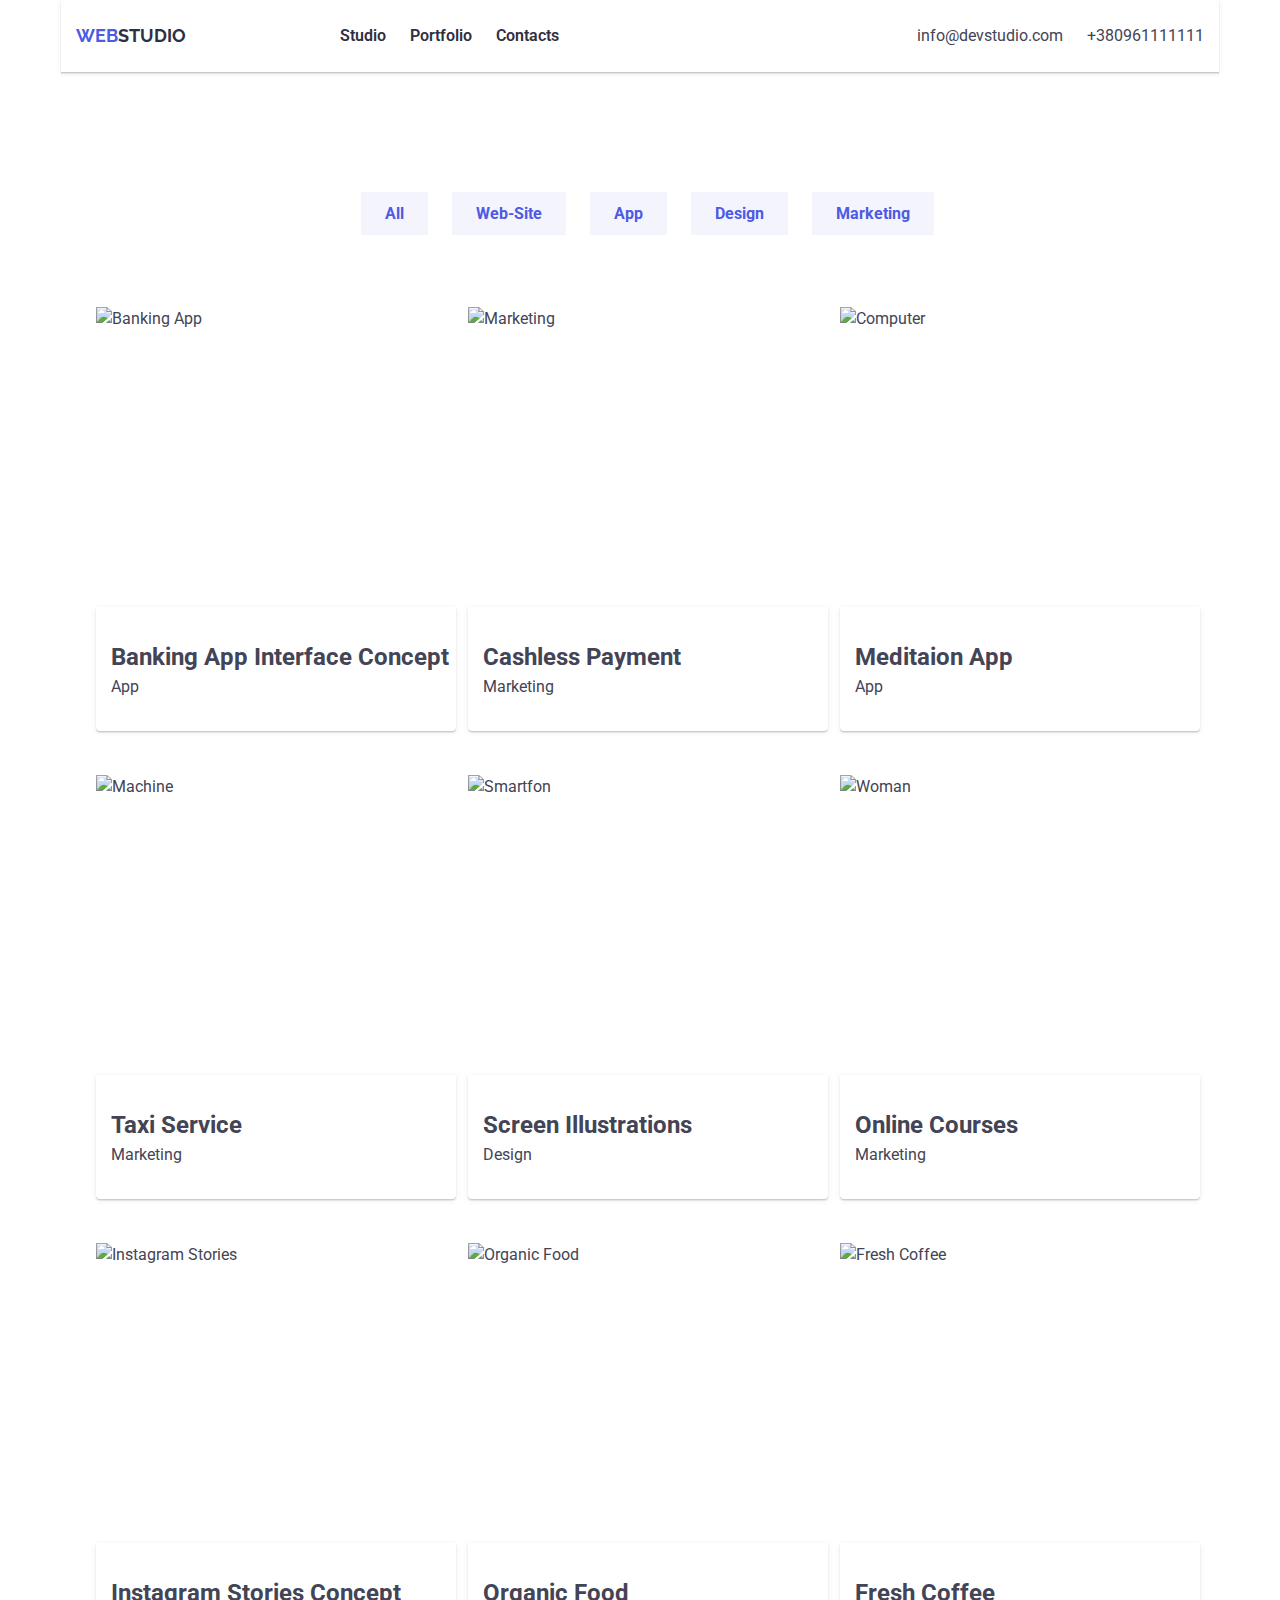
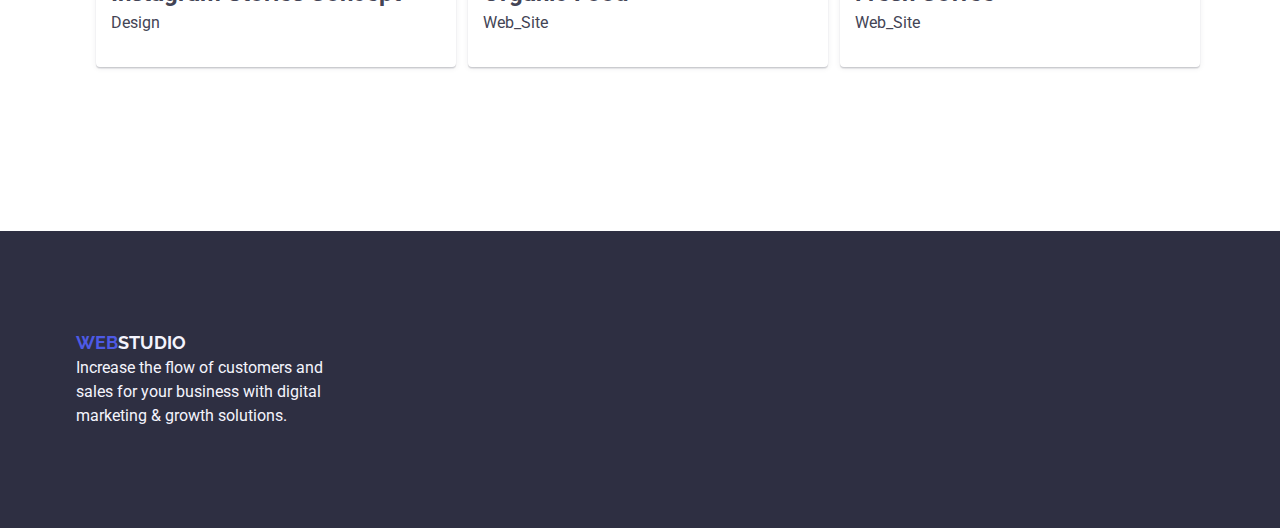
==== portfolio.html @ 5ba0e7d8 "Правки" ====
<!DOCTYPE html>
<html lang="en">
<head>
    <meta charset="UTF-8">
    <meta http-equiv="X-UA-Compatible" content="IE=edge">
    <meta name="viewport" content="width=device-width, initial-scale=1.0">
    <link rel="preconnect" href="https://fonts.googleapis.com">
    <link rel="preconnect" href="https://fonts.gstatic.com" crossorigin>
    <link href="https://fonts.googleapis.com/css2?family=Raleway:wght@700&family=Roboto:wght@400;500;700;900&display=swap" rel="stylesheet">
    <link rel="stylesheet" href="https://cdnjs.cloudflare.com/ajax/libs/modern-normalize/1.1.0/modern-normalize.min.css">
    <link rel="stylesheet" href="styles/styles.css">
    <title>Portfolio</title>
</head>
<body>
    
    <header>
        <div class=" logo-menu container">
        <a class="logo link" href="./index.html">Web<span class="logo-web">Studio</span></a>
        <nav class="menu">
            <ul class=" menu list">
                <li><a class="menu-linl link" href="./index.html">Studio</a></li>  
                <li><a class="menu-linl link" href="./portfolio.html">Portfolio</a></li> 
                <li><a class="menu-linl link" href="">Contacts</a></li>
            </ul>
        </nav>
        <ul class="contakt  list" >
            <li><a class="contakt-link link" href="meilto:info@devstudio.com">info@devstudio.com</a></li>
            <li><a class="contakt-link link" href="tel:+380961111111">+380961111111</a></li>
        </ul>
        </div>
    </header>
    
    <main>
        <section class="section">
            <div class="container">
            <h1 class="visuaiiy-hidden">
                Portfolio
            </h1>
            <ul class="portfoio-list list">
                <li><button class="portfoio-button " type="button" > All </button></li>
                <li><button class="portfoio-button " type="button" > Web-Site </button></li>
                <li><button class="portfoio-button" type="button"> App </button></li>
                <li><button class="portfoio-button" type="button">Design</button></li>
                <li><button class="portfoio-button" type="button">Marketing</button></li>
            </ul>
            
            <ul class="portfolio-set list">
                <li class="portfolio-map" >
                        <a class="link" href="">
                            <img class="img-map"src="./images/blank.jpg" alt="Banking App" width="360" height="300">
                            <div class="portf-supimg">
                                <h2 class="supimg potf-supimg">Banking App Interface Concept</h2>
                                <p class="portfolio-all">App</p>
                            </div>
                                
                        </a>
                    </li>
                
                <li class="portfolio-map">
                    <a class="link" href="">
                        <img class="img-map" src="./images/qrcode.jpg" alt="Marketing" width="360" height="300">
                        <div class="portf-supimg">
                            <h2 class="supimg potf-supimg">Cashless Payment</h2>
                            <p class="portfolio-all">Marketing</p>
                        </div>
                        
                    </a>
                </li >
                <li class="portfolio-map">
                    <a class="link" href="">
                        <img class="img-map" src="./images/computer1.png" alt="Computer" width="360" height="300">
                        <div class="portf-supimg">
                            <h2 class="supimg potf-supimg">Meditaion App</h2>
                            <p class="portfolio-all">App</p>
                        </div>
                        
                    </a>
                </li>
                <li class="portfolio-map">
                    <a class="link" href="">
                        <img class="img-map" src="./images/machine.jpg" alt="Machine" width="360" height="300">
                        <div class="portf-supimg">
                            <h2 class="supimg potf-supimg">Taxi Service</h2>
                            <p class="portfolio-all">Marketing</p>
                        </div>
                        
                    </a>
                </li>
                <li class="portfolio-map">
                    <a class="link" href="">
                        <img class="img-map" src="./images/smartfon.jpg" alt="Smartfon" width="360" height="300">
                        <div class="portf-supimg">
                            <h2 class="supimg potf-supimg">Screen Illustrations</h2>
                            <p class="portfolio-all">Design</p>
                        </div>
                        
                    </a>
                </li >
                <li class="portfolio-map">
                    <a class="link" href="">
                        <img class="img-map" src="./images/woman.jpg" alt="Woman" width="360" height="300">
                        <div class="portf-supimg">
                            <h2 class="supimg potf-supimg">Online Courses</h2>
                            <p class="portfolio-all">Marketing</p>
                        </div>
                        
                    </a>
                </li >
                <li class="portfolio-map">
                    <a class="link" href="">
                        <img class="img-map" src="./images/storis.jpg" alt="Instagram Stories" width="360" height="300">
                        <div class="portf-supimg">
                            <h2 class="supimg potf-supimg">Instagram Stories Concept</h2>
                            <p class="portfolio-all">Design</p>
                        </div>
                        
                    </a>
                </li >
                <li class="portfolio-map">
                    <a class="link" href="">
                        <img class="img-map" src="./images/green.jpg" alt="Organic Food" width="360" height="300">
                        <div class="portf-supimg">
                            <h2 class="supimg potf-supimg">Organic Food</h2>
                            <p class="portfolio-all">Web_Site</p>
                        </div>
                    </a>
                        
                        
                </li>
                <li class="portfolio-map">
                    <a class="link" href="">
                        <img class="img-map" src="./images/coffee.jpg" alt="Fresh Coffee" width="360" height="300">
                        <div class="portf-supimg">
                            <h2 class="supimg potf-supimg">Fresh Coffee</h2>
                            <p class="portfolio-all">Web_Site</p>
                        </div>
                        
                    </a>
                </li>
            </ul>
            </div>
        </section>
    </main>
    <footer class="stile-footer" >
        <div class="container">
        <a class="logo-footer link" href="./index.html">Web<span class="logo-web1">Studio</span></a>
        <p class="foot-text">Increase the flow of customers and sales for your business with digital marketing & growth solutions.</p>
        </div>
    </footer>
</body>
</html>
---- styles/styles.css ----
:root{
    --page-background-color:#FFFFFF;
    --color-shade: #F4F4FD;
    --page-colortext:#434455;
    --color-second:#2E2F42;
    --color-link:#4D5AE5;
    --color-activ:#404BBF;
    
}

body{
    font-family: 'Roboto', sans-serif;
    font-weight: 400 ;
    font-size: 16px;
    line-height: 1.5;
    color: var(--page-colortext);
    background-color:var(--page-background-color);
} 
.list{
    list-style: none;
    margin: 0;
    padding: 0;
}
.link{
    text-decoration: none;
    color: var(--page-colortext);
    
}
.visuaiiy-hidden{
    position: absolute;
    width: 1px;
    height: 1px;
    margin: -1px;
    border: 0;
    padding: 0;
    clip:rect(0  0 0 0);
    overflow: hidden;
}
h1,
h2,
h3,
p{
    margin: 0;
    
}
.section{
    padding-top: 120px;
    padding-bottom: 120px;
    padding-left: 15px;

}
.container{
    width: 1158px;
    margin-right: 0;
    padding: 0 15px;
    margin: 0 auto;
    
    
}

/* heder */
.logo-menu{
    
    display: flex;
    flex-direction: row;
    padding-top: 24px;
    padding-bottom: 24px;
    box-shadow: 0px 2px 1px rgba(46, 47, 66, 0.08), 0px 1px 1px rgba(46, 47, 66, 0.16), 0px 1px 6px rgba(46, 47, 66, 0.08);

}
.logo {
    font-family:'Raleway', sans-serif;
    font-weight: 700;
    font-size: 18px;
    text-transform: uppercase;
    line-height: 1.33;
    color:var(--color-link) ;
}
.logo-web{
    color:var(--color-second);
    
}
.menu-linl{
    color: var(--color-second);
    font-weight: 600;
}
.contakt-link{
    color: var(--page-colortext) ;
}
.menu{
    display: flex;
    gap: 24px;
    margin-left: 77px;
}
.menu-linl:hover, .menu-linl:focus{
    color: var(--page-colortext);
}
.menu-linl:active{
    color: var(--color-link);
}
.contakt{
    display: flex;
    gap:24px;
    margin-left: auto;
}
.contakt-link:hover, .contakt-link:focus{
    color: var(--color-link)  ;
}
/* main */
.hero{
    background: var(--color-second);
    text-align: center;
    padding-top: 192px;
    padding-bottom: 192px;
    
}
.hero-title{
    max-width: 492px;
    margin-left: auto;
    margin-right: auto;
    text-align: left;
    font-size: 56px;
    line-height: 1.07;
    margin-bottom: 48px;
    color: var(--page-background-color);
}
.hero-but{
    background-color:var(--color-link);
    color:var(--page-background-color);
    font-size: 16px;
    line-height: 1.19;
    font-weight: 700;
    box-shadow: 0px 4px 4px rgba(0, 0, 0, 0.15);
    border-radius: 4px;
    cursor: pointer;
    padding: 16px 32px;
}
.hero-but:hover, .hero-but:focus
{
    box-shadow: 0px 1px 6px rgba(46, 47, 66, 0.08), 0px 1px 1px rgba(46, 47, 66, 0.16), 0px 2px 1px rgba(46, 47, 66, 0.08);
}
.hero-but:active
{
    background:var(--color-activ );
    box-shadow: 0px 4px 4px rgba(0, 0, 0, 0.15);
}
.proposition-grid{
    display: flex;
    gap: 24px;
    
}
.proposition-title{
    margin-bottom: 8px;
    font-size: 20px;
    line-height: 1.2;
    color: var(--color-second);

}
.title-section-team{
    background-color: var(--color-shade);
    padding-bottom:  72px;
}
.section-img{
    display: flex;
    justify-content: space-evenly;
    gap: 24px;
    
    
}
.title-section-img{
    font-size: 36px;
    line-height: 1.1;
    text-align: center;
    color: var(--color-second);
    margin-bottom: 72px;
}
.section-team{
    display: flex;
    gap: 24px;
    justify-content: space-evenly;
    
}
.section-tea-map{
    box-shadow: 0px 1px 6px rgba(46, 47, 66, 0.08), 0px 1px 1px rgba(46, 47, 66, 0.16), 0px 2px 1px rgba(46, 47, 66, 0.08);
    border-radius: 0px 0px 4px 4px;
}
.section-team-supimg{
    padding-top: 32px ;
    padding-bottom:32px ;
    text-align: center;
}
.section-team-img{
    display: block;
    max-width: 100%;
    height: auto;
    
}

/* page second */
.portfoio-list{
    display: flex;
    justify-content: center;
    gap:24px;
    margin-bottom: 72px;
}
.portfoio-button{
    font-size: 16px;
    line-height: 1.19;
    font-weight: 700;
    background-color:  var(--color-shade);
    color:var(--color-link) ;
    cursor: pointer;
    font-family: inherit;
    padding: 12px 24px;
    border: none;
    
}

    
.portfoio-button:hover, .portfoio-button:focus{
    background-color:var(--color-link) ;
    color:var(--page-background-color);
    box-shadow: 0px 3px 1px rgba(0, 0, 0, 0.1), 0px 2px 1px rgba(0, 0, 0, 0.08), 0px 2px 2px rgba(0, 0, 0, 0.12);
    border-radius: 4px;

}
.portfoio-button:active{
    box-shadow: 0px 4px 4px rgba(0, 0, 0, 0.15);

}
.portfolio-set{
    display: flex;
    flex-wrap: wrap;
    justify-content: space-evenly;
    align-items: center;
    
    }
    .portfolio-map{
        height: 420px;
        max-width:  360px;
        margin-bottom: 48px;
        
        
    }
    .img-map{
        display: block;
        max-width: 100%;
        

    }
    .portf-supimg{
        padding-top: 32px;
        padding-bottom: 32px;
        padding-left: 15px;
        box-shadow: 0px 1px 6px rgba(46, 47, 66, 0.08), 0px 1px 1px rgba(46, 47, 66, 0.16), 0px 2px 1px rgba(46, 47, 66, 0.08);
        border-radius: 0px 0px 4px 4px;

    }
    
/* footer */
.stile-footer{
    padding-top: 100px;
    padding-bottom: 100px;
    background: var(--color-second);
    

}

.logo-footer{
    font-family:'Raleway', sans-serif;
    font-weight: 700;
    font-size: 18px;
    text-transform: uppercase;
    line-height: 1.33;
    margin-bottom: 16px;
    color:var(--color-link) ;
}

.foot-text{
    max-width: 264px;
    
    
} 
.foot-text, .logo-web1{
    color:var(--color-shade);
}
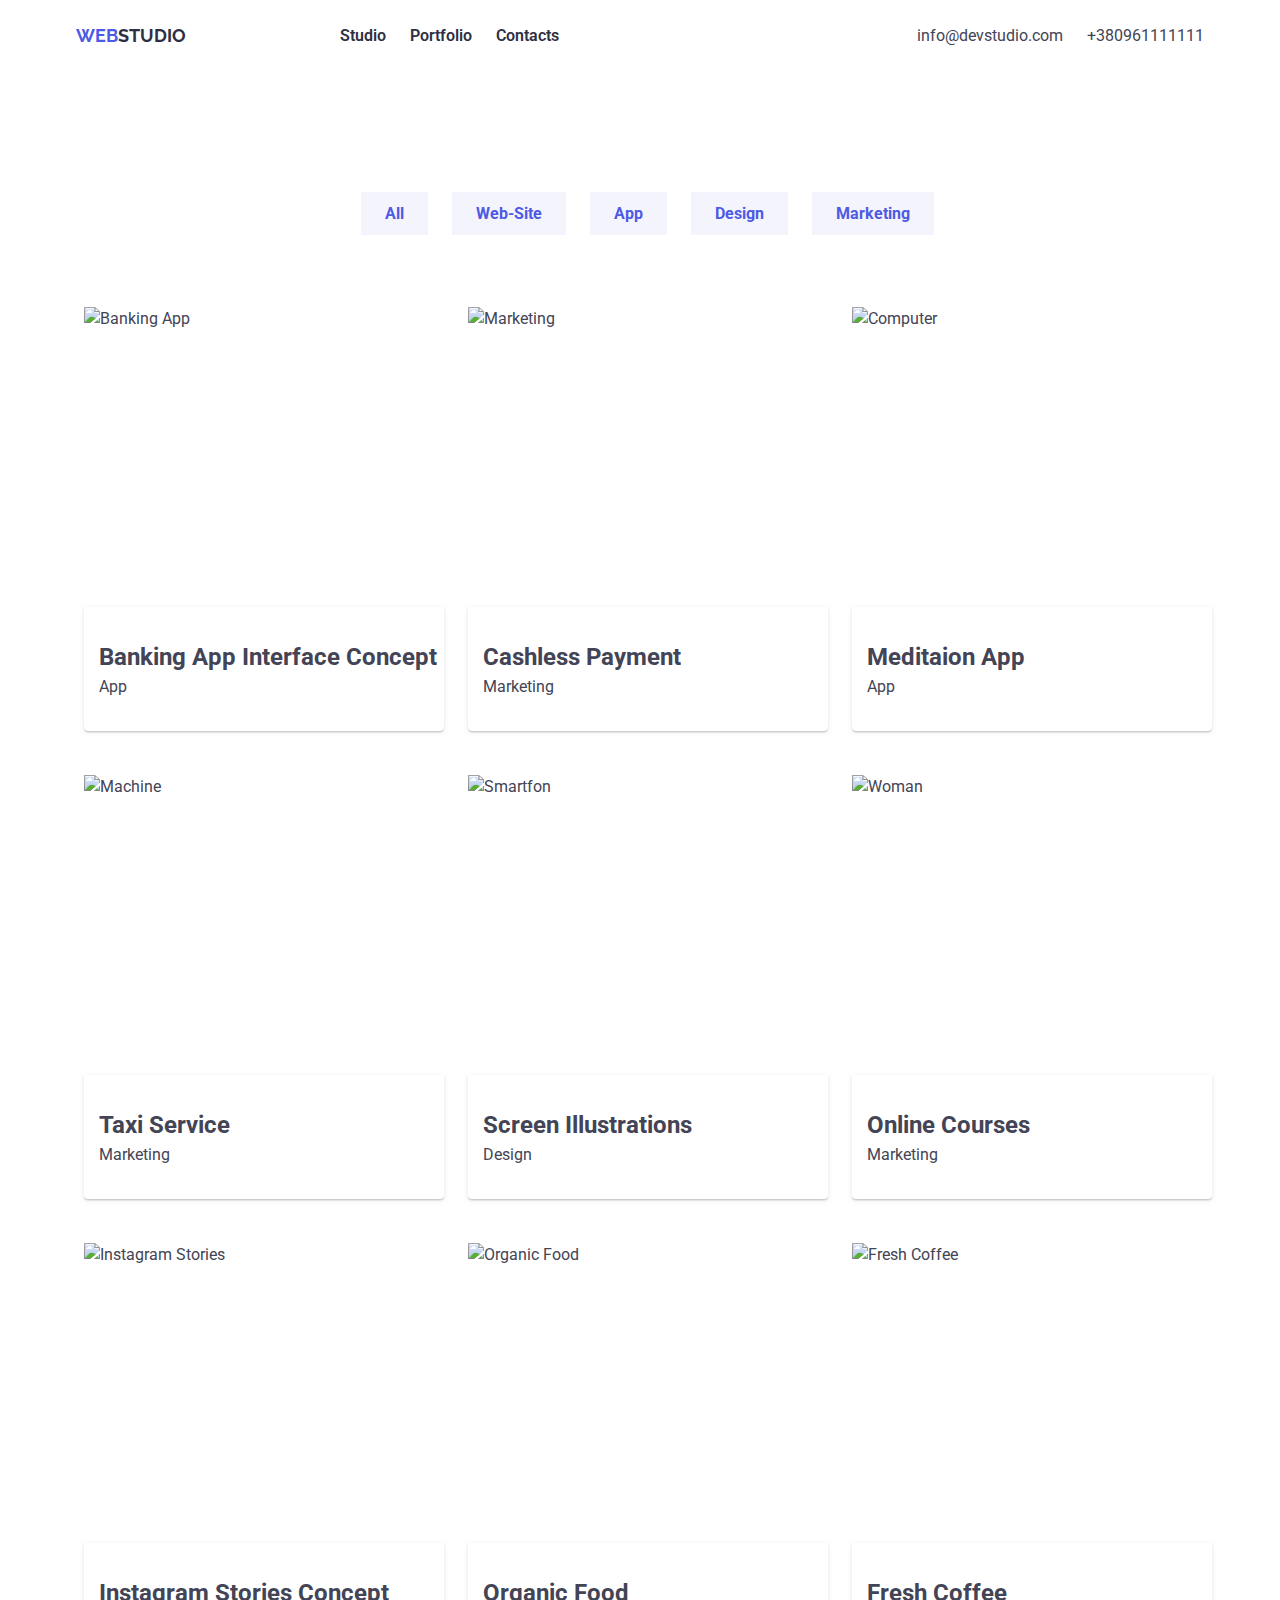
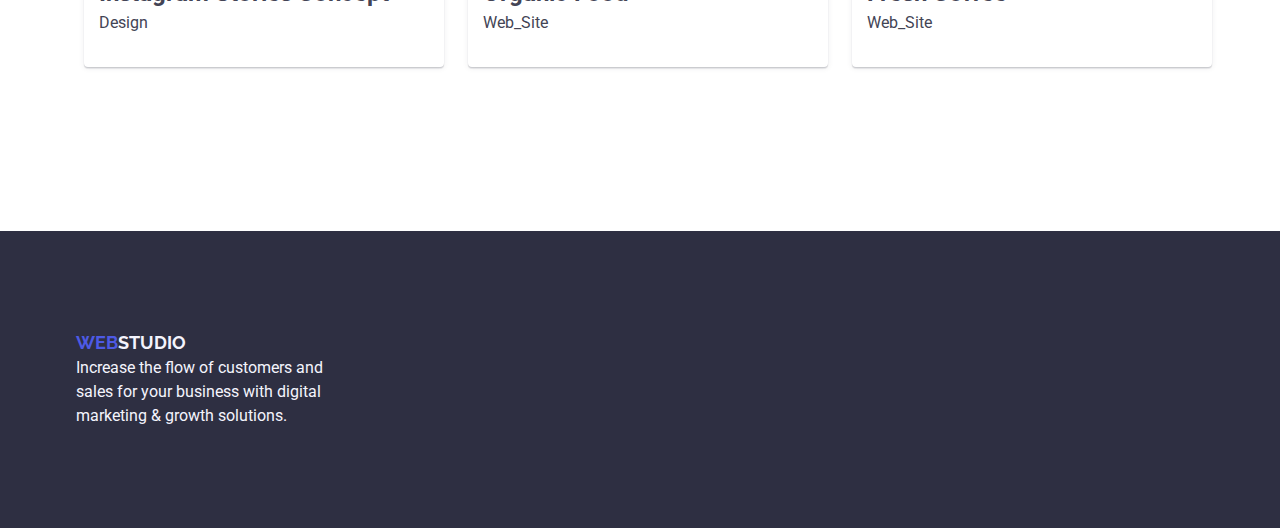
==== commit f89a7966: "правики" ====
--- a/portfolio.html
+++ b/portfolio.html
@@ -31,7 +31,7 @@
     </header>
     
     <main>
-        <section class="section">
+        <section class="section section-portf">
             <div class="container">
             <h1 class="visuaiiy-hidden">
                 Portfolio
--- a/styles/styles.css
+++ b/styles/styles.css
@@ -15,6 +15,7 @@
     line-height: 1.5;
     color: var(--page-colortext);
     background-color:var(--page-background-color);
+    
 } 
 .list{
     list-style: none;
@@ -41,21 +42,17 @@
 h3,
 p{
     margin: 0;
-    
 }
 .section{
     padding-top: 120px;
     padding-bottom: 120px;
     padding-left: 15px;
-
 }
 .container{
     width: 1158px;
     margin-right: 0;
     padding: 0 15px;
     margin: 0 auto;
-    
-    
 }
 
 /* heder */
@@ -65,8 +62,7 @@
     flex-direction: row;
     padding-top: 24px;
     padding-bottom: 24px;
-    box-shadow: 0px 2px 1px rgba(46, 47, 66, 0.08), 0px 1px 1px rgba(46, 47, 66, 0.16), 0px 1px 6px rgba(46, 47, 66, 0.08);
-
+    
 }
 .logo {
     font-family:'Raleway', sans-serif;
@@ -134,6 +130,7 @@
     border-radius: 4px;
     cursor: pointer;
     padding: 16px 32px;
+    border: none;
 }
 .hero-but:hover, .hero-but:focus
 {
@@ -144,17 +141,23 @@
     background:var(--color-activ );
     box-shadow: 0px 4px 4px rgba(0, 0, 0, 0.15);
 }
+.section-prop{
+    padding-bottom: 0;
+}
 .proposition-grid{
     display: flex;
     gap: 24px;
     
+    
+}
+.proposition-grid-bloc{
+    width: 264px;
 }
 .proposition-title{
     margin-bottom: 8px;
     font-size: 20px;
     line-height: 1.2;
     color: var(--color-second);
-
 }
 .title-section-team{
     background-color: var(--color-shade);
@@ -164,7 +167,6 @@
     display: flex;
     justify-content: space-evenly;
     gap: 24px;
-    
     
 }
 .title-section-img{
@@ -215,8 +217,6 @@
     border: none;
     
 }
-
-    
 .portfoio-button:hover, .portfoio-button:focus{
     background-color:var(--color-link) ;
     color:var(--page-background-color);
@@ -226,27 +226,25 @@
 }
 .portfoio-button:active{
     box-shadow: 0px 4px 4px rgba(0, 0, 0, 0.15);
-
+}
+.section-portf{
+    margin-left: 15px;
+    margin-right: 15px;
 }
 .portfolio-set{
     display: flex;
     flex-wrap: wrap;
-    justify-content: space-evenly;
+    justify-content: space-between;
     align-items: center;
-    
     }
     .portfolio-map{
         height: 420px;
         max-width:  360px;
         margin-bottom: 48px;
-        
-        
     }
     .img-map{
         display: block;
         max-width: 100%;
-        
-
     }
     .portf-supimg{
         padding-top: 32px;
@@ -254,7 +252,6 @@
         padding-left: 15px;
         box-shadow: 0px 1px 6px rgba(46, 47, 66, 0.08), 0px 1px 1px rgba(46, 47, 66, 0.16), 0px 2px 1px rgba(46, 47, 66, 0.08);
         border-radius: 0px 0px 4px 4px;
-
     }
     
 /* footer */
@@ -262,10 +259,7 @@
     padding-top: 100px;
     padding-bottom: 100px;
     background: var(--color-second);
-    
-
-}
-
+}
 .logo-footer{
     font-family:'Raleway', sans-serif;
     font-weight: 700;
@@ -275,11 +269,8 @@
     margin-bottom: 16px;
     color:var(--color-link) ;
 }
-
 .foot-text{
     max-width: 264px;
-    
-    
 } 
 .foot-text, .logo-web1{
     color:var(--color-shade);
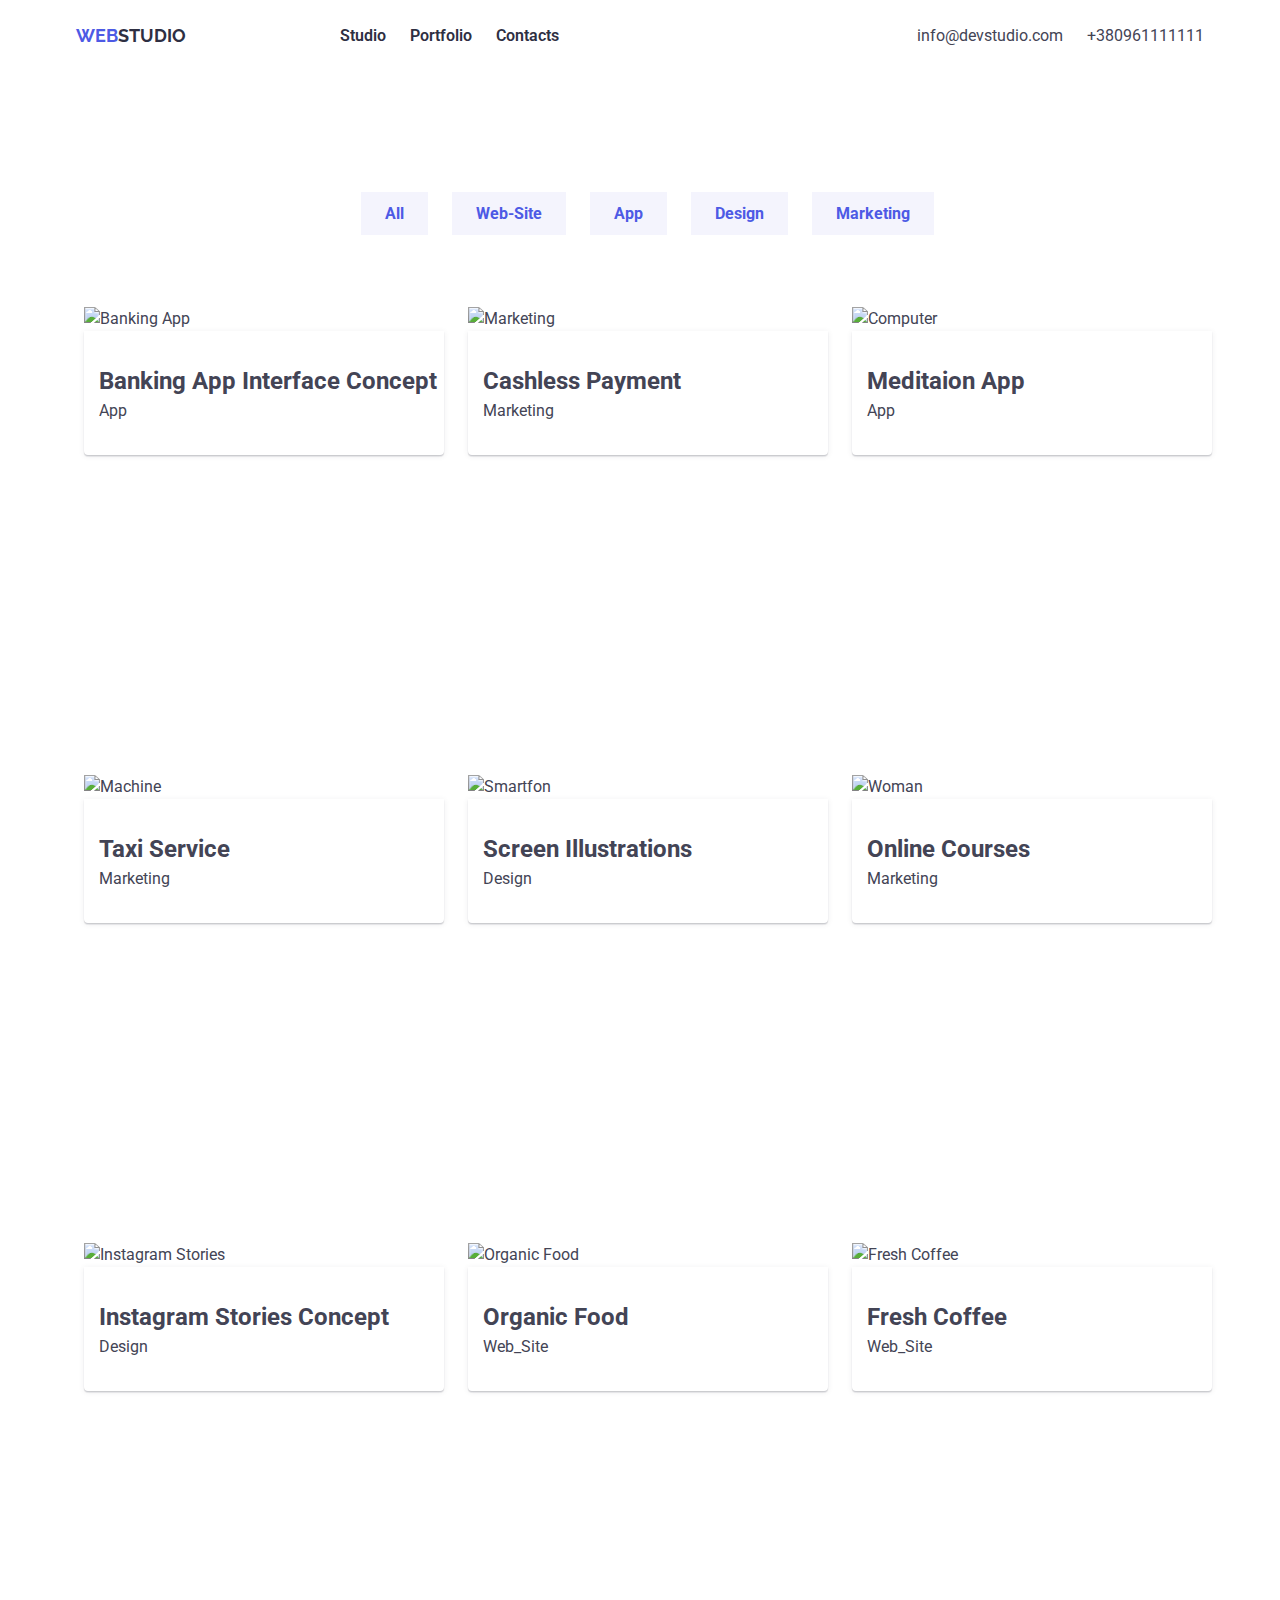
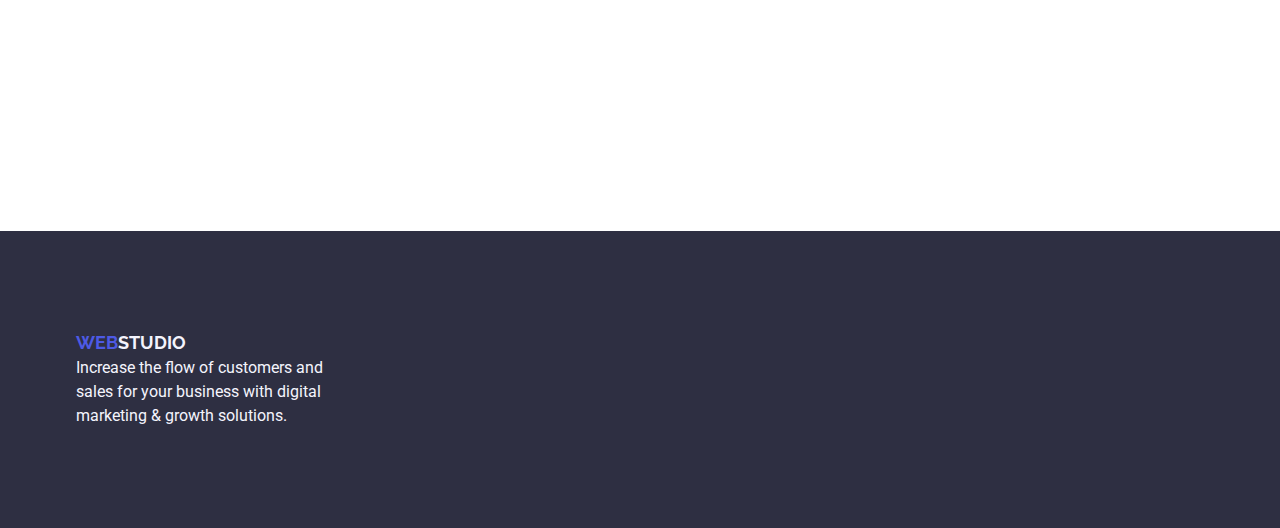
==== commit bd762720: "s" ====
--- a/portfolio.html
+++ b/portfolio.html
@@ -47,7 +47,7 @@
             <ul class="portfolio-set list">
                 <li class="portfolio-map" >
                         <a class="link" href="">
-                            <img class="img-map"src="./images/blank.jpg" alt="Banking App" width="360" height="300">
+                            <img class="img-map"src="./images/blank.jpg" alt="Banking App" width="360" >
                             <div class="portf-supimg">
                                 <h2 class="supimg potf-supimg">Banking App Interface Concept</h2>
                                 <p class="portfolio-all">App</p>
@@ -58,7 +58,7 @@
                 
                 <li class="portfolio-map">
                     <a class="link" href="">
-                        <img class="img-map" src="./images/qrcode.jpg" alt="Marketing" width="360" height="300">
+                        <img class="img-map" src="./images/qrcode.jpg" alt="Marketing" width="360" >
                         <div class="portf-supimg">
                             <h2 class="supimg potf-supimg">Cashless Payment</h2>
                             <p class="portfolio-all">Marketing</p>
@@ -68,7 +68,7 @@
                 </li >
                 <li class="portfolio-map">
                     <a class="link" href="">
-                        <img class="img-map" src="./images/computer1.png" alt="Computer" width="360" height="300">
+                        <img class="img-map" src="./images/computer1.png" alt="Computer" width="360" >
                         <div class="portf-supimg">
                             <h2 class="supimg potf-supimg">Meditaion App</h2>
                             <p class="portfolio-all">App</p>
@@ -78,7 +78,7 @@
                 </li>
                 <li class="portfolio-map">
                     <a class="link" href="">
-                        <img class="img-map" src="./images/machine.jpg" alt="Machine" width="360" height="300">
+                        <img class="img-map" src="./images/machine.jpg" alt="Machine" width="360" >
                         <div class="portf-supimg">
                             <h2 class="supimg potf-supimg">Taxi Service</h2>
                             <p class="portfolio-all">Marketing</p>
@@ -88,7 +88,7 @@
                 </li>
                 <li class="portfolio-map">
                     <a class="link" href="">
-                        <img class="img-map" src="./images/smartfon.jpg" alt="Smartfon" width="360" height="300">
+                        <img class="img-map" src="./images/smartfon.jpg" alt="Smartfon" width="360" >
                         <div class="portf-supimg">
                             <h2 class="supimg potf-supimg">Screen Illustrations</h2>
                             <p class="portfolio-all">Design</p>
@@ -98,7 +98,7 @@
                 </li >
                 <li class="portfolio-map">
                     <a class="link" href="">
-                        <img class="img-map" src="./images/woman.jpg" alt="Woman" width="360" height="300">
+                        <img class="img-map" src="./images/woman.jpg" alt="Woman" width="360" >
                         <div class="portf-supimg">
                             <h2 class="supimg potf-supimg">Online Courses</h2>
                             <p class="portfolio-all">Marketing</p>
@@ -108,7 +108,7 @@
                 </li >
                 <li class="portfolio-map">
                     <a class="link" href="">
-                        <img class="img-map" src="./images/storis.jpg" alt="Instagram Stories" width="360" height="300">
+                        <img class="img-map" src="./images/storis.jpg" alt="Instagram Stories" width="360" >
                         <div class="portf-supimg">
                             <h2 class="supimg potf-supimg">Instagram Stories Concept</h2>
                             <p class="portfolio-all">Design</p>
@@ -118,7 +118,7 @@
                 </li >
                 <li class="portfolio-map">
                     <a class="link" href="">
-                        <img class="img-map" src="./images/green.jpg" alt="Organic Food" width="360" height="300">
+                        <img class="img-map" src="./images/green.jpg" alt="Organic Food" width="360" >
                         <div class="portf-supimg">
                             <h2 class="supimg potf-supimg">Organic Food</h2>
                             <p class="portfolio-all">Web_Site</p>
@@ -129,7 +129,7 @@
                 </li>
                 <li class="portfolio-map">
                     <a class="link" href="">
-                        <img class="img-map" src="./images/coffee.jpg" alt="Fresh Coffee" width="360" height="300">
+                        <img class="img-map" src="./images/coffee.jpg" alt="Fresh Coffee" width="360" >
                         <div class="portf-supimg">
                             <h2 class="supimg potf-supimg">Fresh Coffee</h2>
                             <p class="portfolio-all">Web_Site</p>
--- a/styles/styles.css
+++ b/styles/styles.css
@@ -151,7 +151,10 @@
     
 }
 .proposition-grid-bloc{
+    display: block;
     width: 264px;
+    padding-left: 5px;
+    padding-right: 5px;
 }
 .proposition-title{
     margin-bottom: 8px;
@@ -165,7 +168,7 @@
 }
 .section-img{
     display: flex;
-    justify-content: space-evenly;
+    justify-content: space-between;
     gap: 24px;
     
 }
@@ -179,7 +182,7 @@
 .section-team{
     display: flex;
     gap: 24px;
-    justify-content: space-evenly;
+    justify-content: space-between;
     
 }
 .section-tea-map{
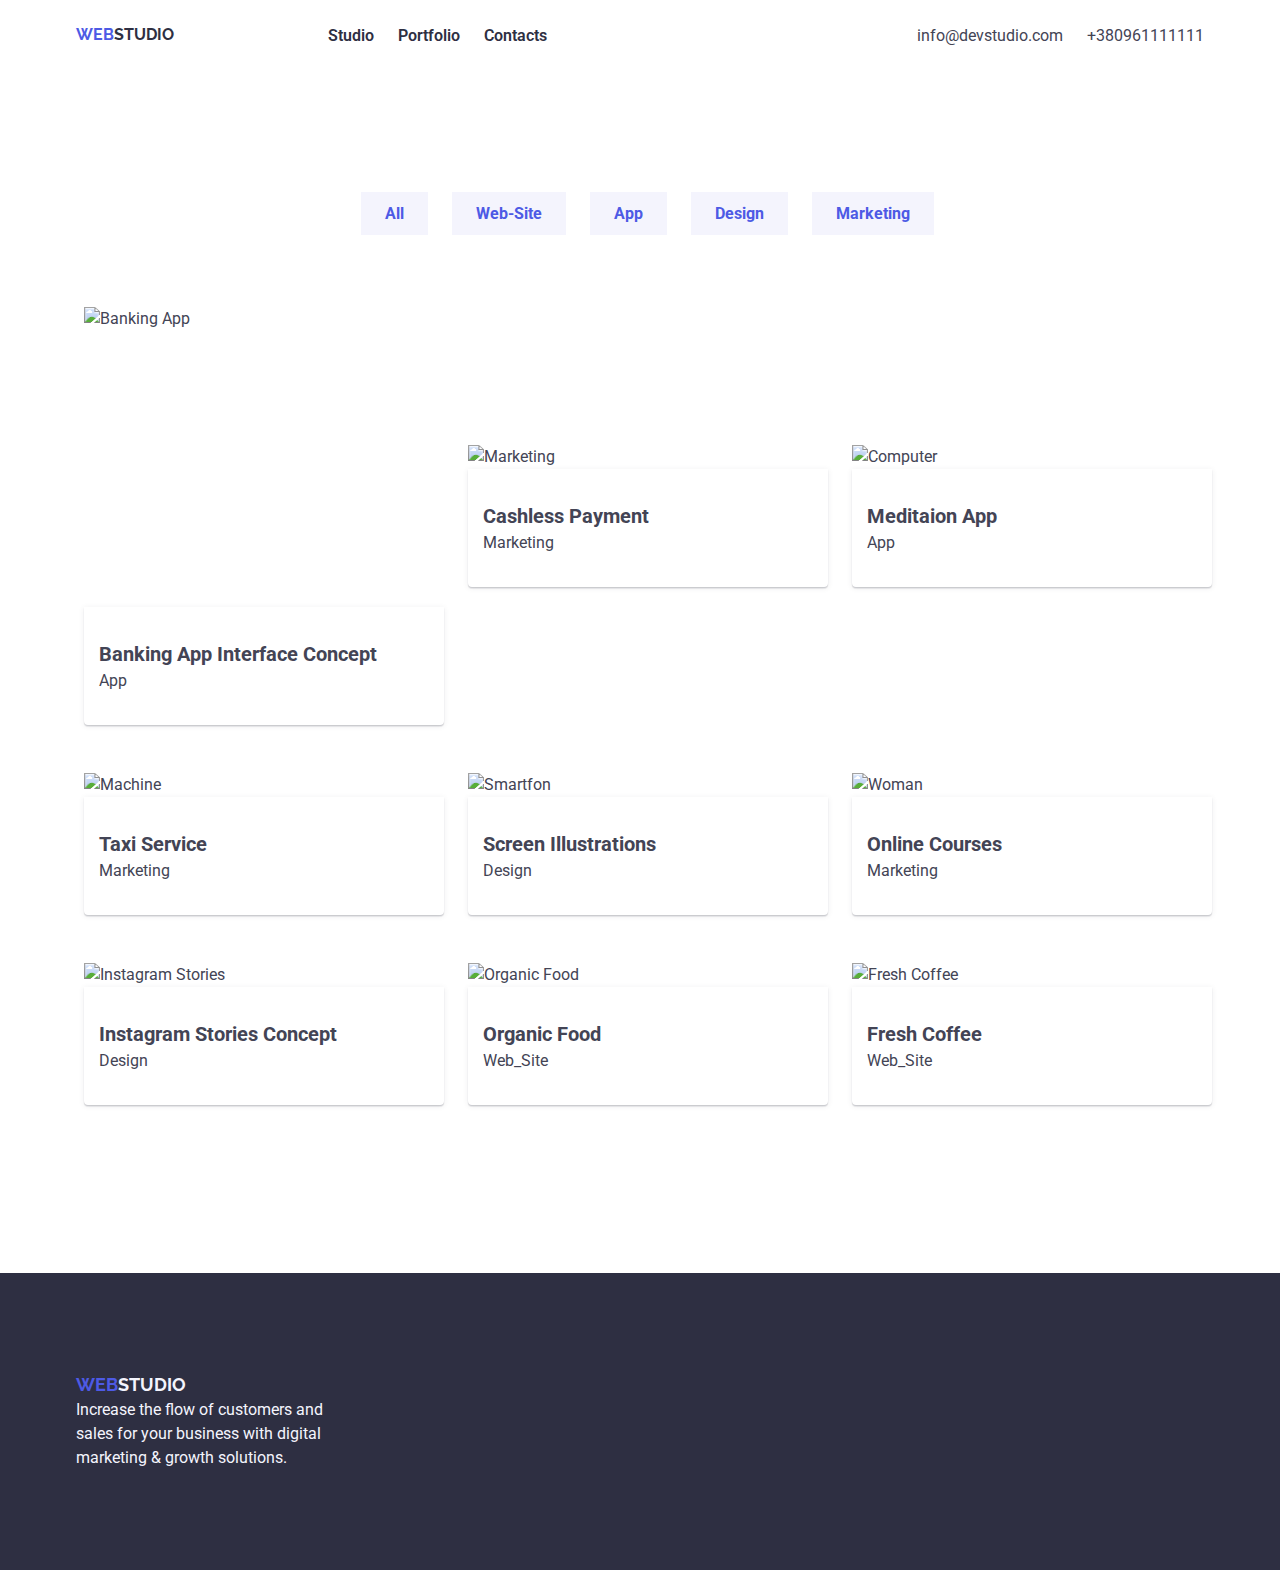
==== commit 763785a0: "e" ====
--- a/portfolio.html
+++ b/portfolio.html
@@ -47,7 +47,7 @@
             <ul class="portfolio-set list">
                 <li class="portfolio-map" >
                         <a class="link" href="">
-                            <img class="img-map"src="./images/blank.jpg" alt="Banking App" width="360" >
+                            <img class="img-map"src="./images/blank.jpg" alt="Banking App" width="360" height="300" >
                             <div class="portf-supimg">
                                 <h2 class="supimg potf-supimg">Banking App Interface Concept</h2>
                                 <p class="portfolio-all">App</p>
@@ -60,7 +60,7 @@
                     <a class="link" href="">
                         <img class="img-map" src="./images/qrcode.jpg" alt="Marketing" width="360" >
                         <div class="portf-supimg">
-                            <h2 class="supimg potf-supimg">Cashless Payment</h2>
+                            <h2 class="supimg ">Cashless Payment</h2>
                             <p class="portfolio-all">Marketing</p>
                         </div>
                         
--- a/styles/styles.css
+++ b/styles/styles.css
@@ -67,7 +67,7 @@
 .logo {
     font-family:'Raleway', sans-serif;
     font-weight: 700;
-    font-size: 18px;
+    font-size: 16px;
     text-transform: uppercase;
     line-height: 1.33;
     color:var(--color-link) ;
@@ -108,6 +108,8 @@
     text-align: center;
     padding-top: 192px;
     padding-bottom: 192px;
+    padding-left: 15px;
+    padding-right: 15px;
     
 }
 .hero-title{
@@ -197,7 +199,7 @@
 .section-team-img{
     display: block;
     max-width: 100%;
-    height: auto;
+    
     
 }
 
@@ -241,7 +243,6 @@
     align-items: center;
     }
     .portfolio-map{
-        height: 420px;
         max-width:  360px;
         margin-bottom: 48px;
     }
@@ -249,10 +250,16 @@
         display: block;
         max-width: 100%;
     }
+    .supimg{
+        font-size: 20px;
+    }
     .portf-supimg{
+        max-height: 300px;
+        
         padding-top: 32px;
         padding-bottom: 32px;
         padding-left: 15px;
+        padding-right: 15px;
         box-shadow: 0px 1px 6px rgba(46, 47, 66, 0.08), 0px 1px 1px rgba(46, 47, 66, 0.16), 0px 2px 1px rgba(46, 47, 66, 0.08);
         border-radius: 0px 0px 4px 4px;
     }
